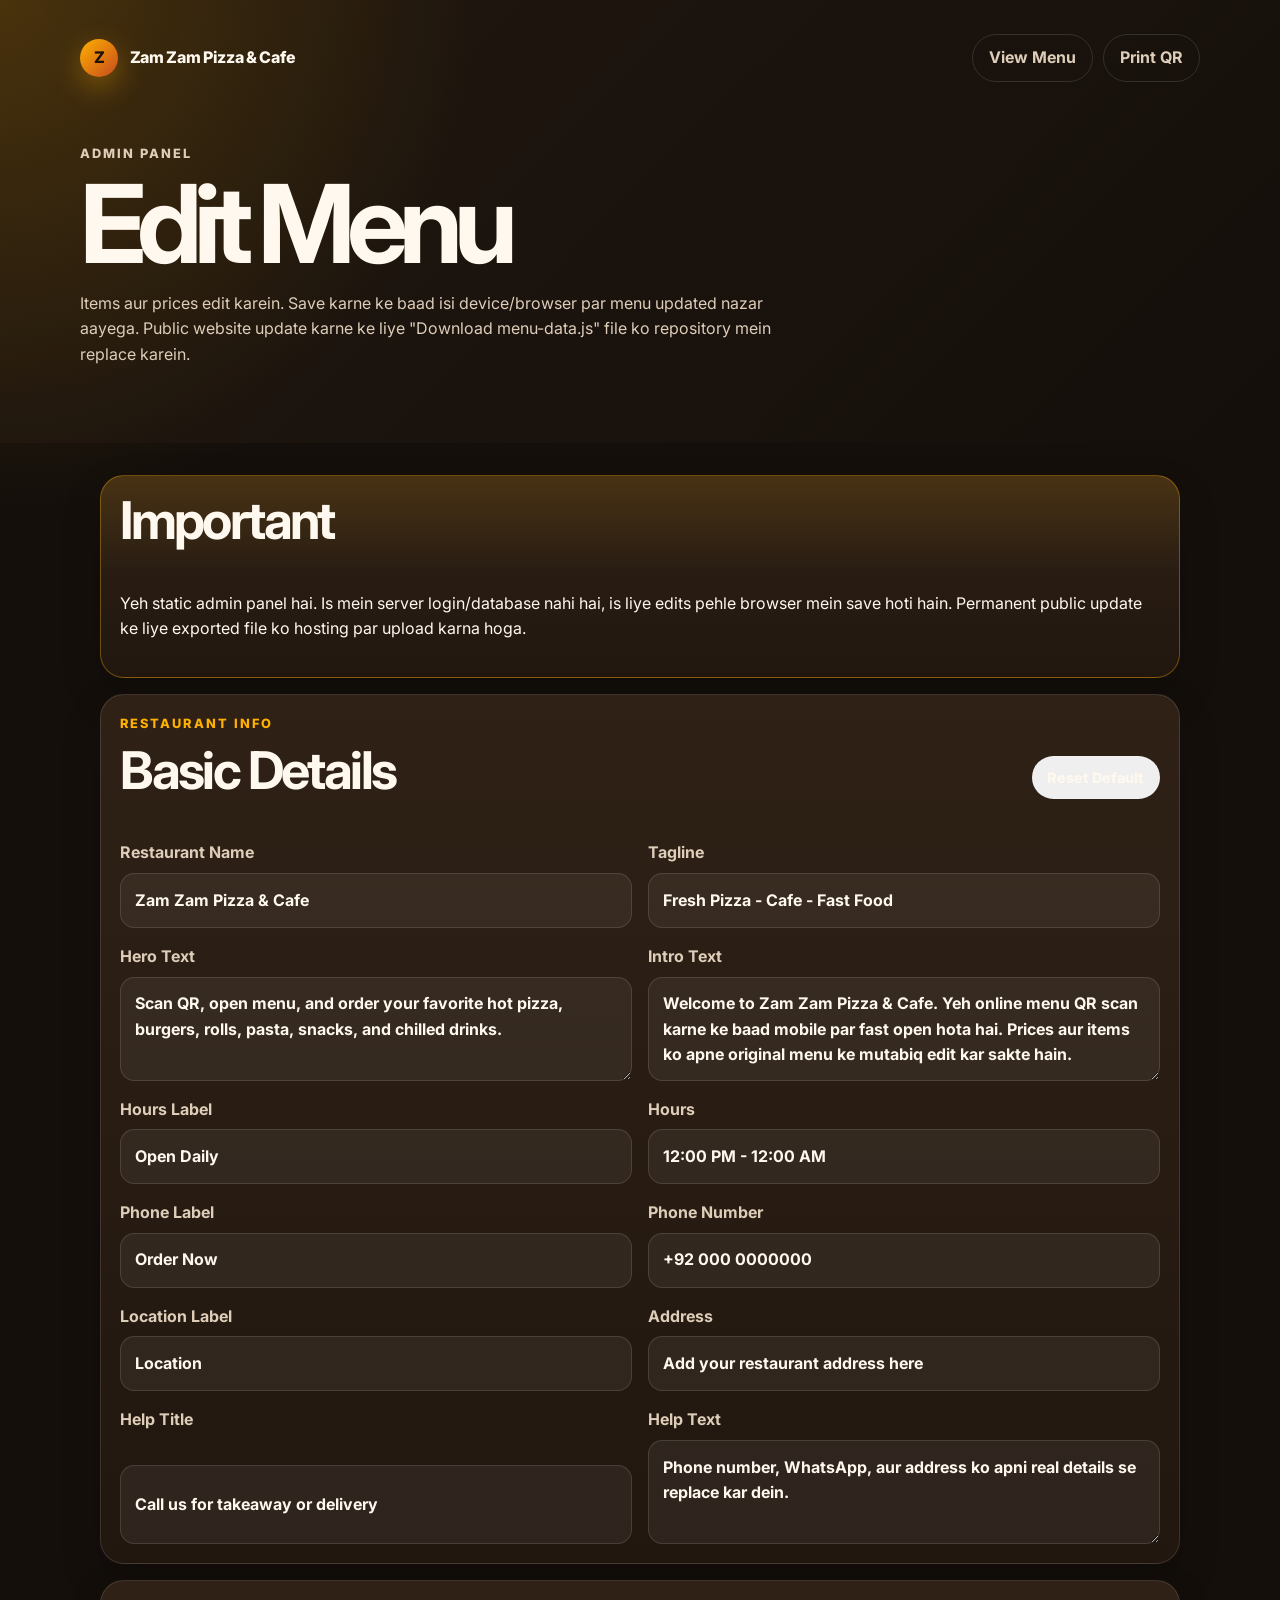
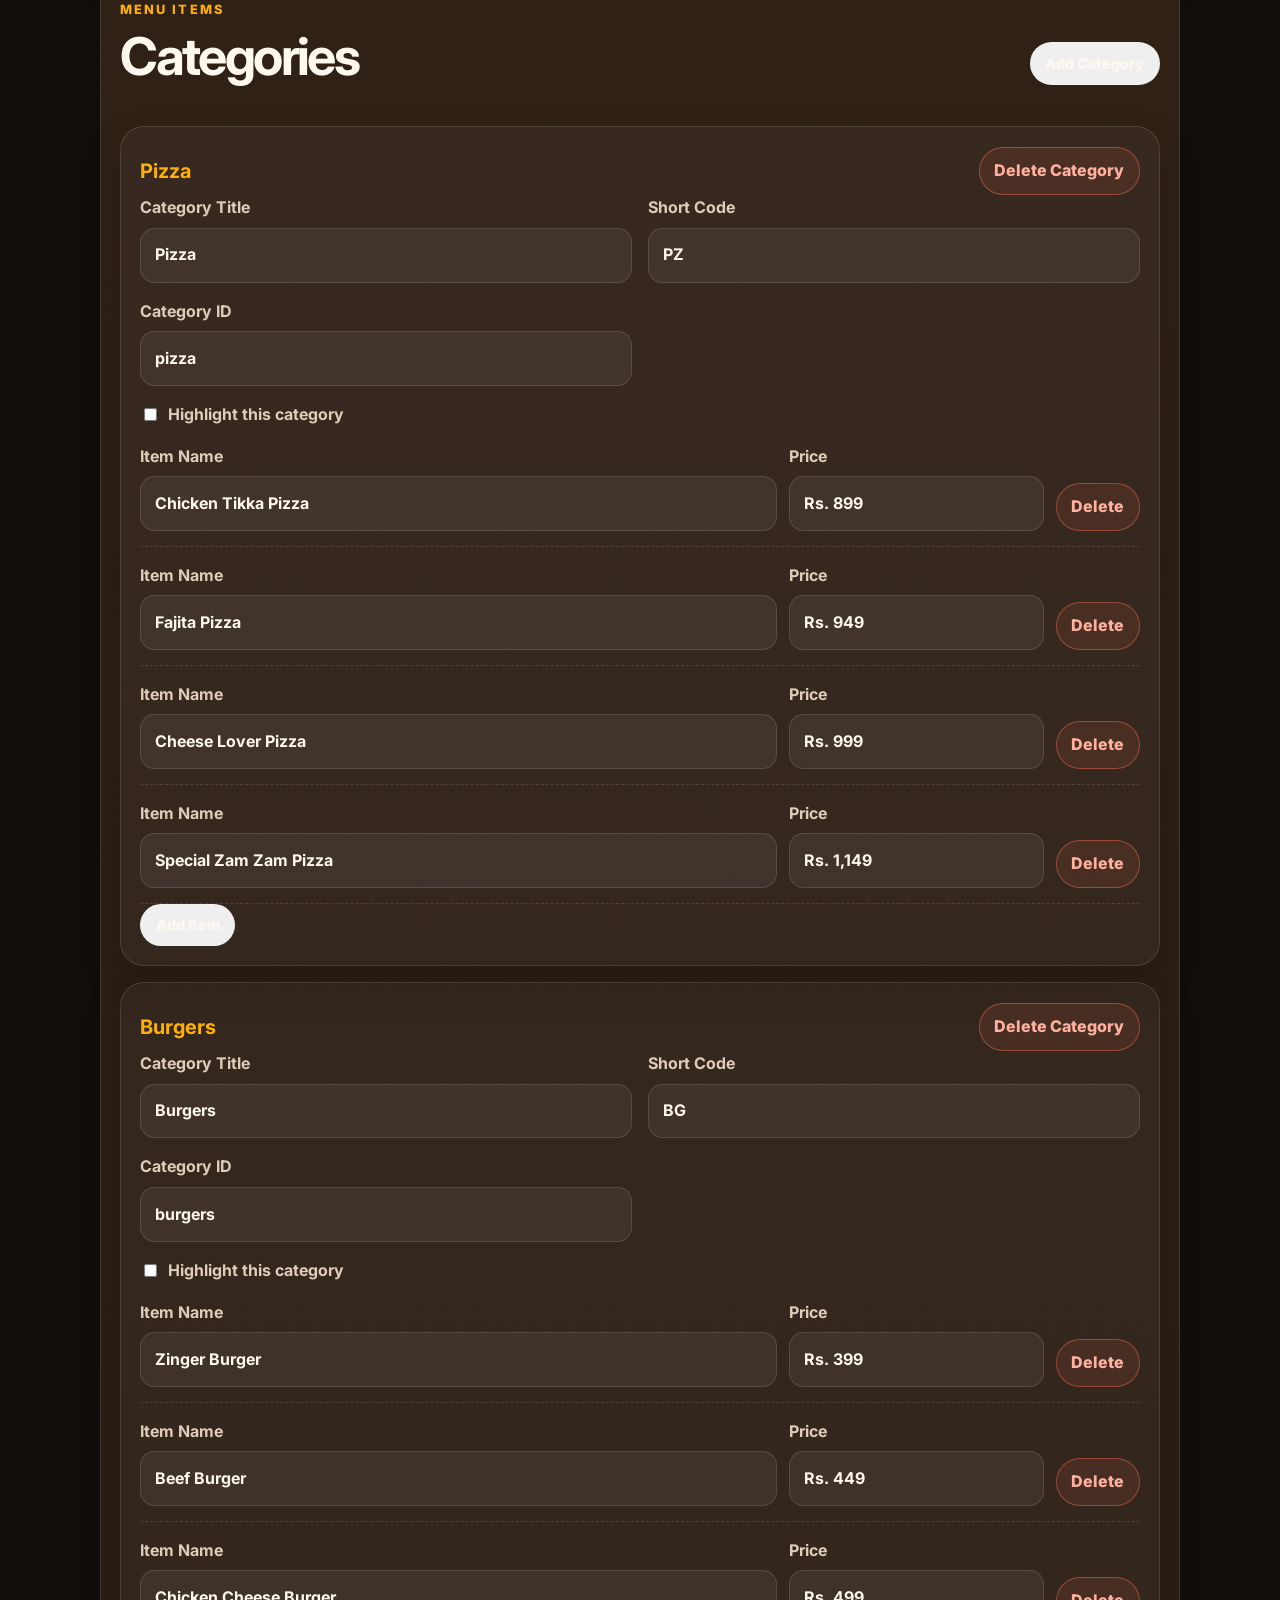
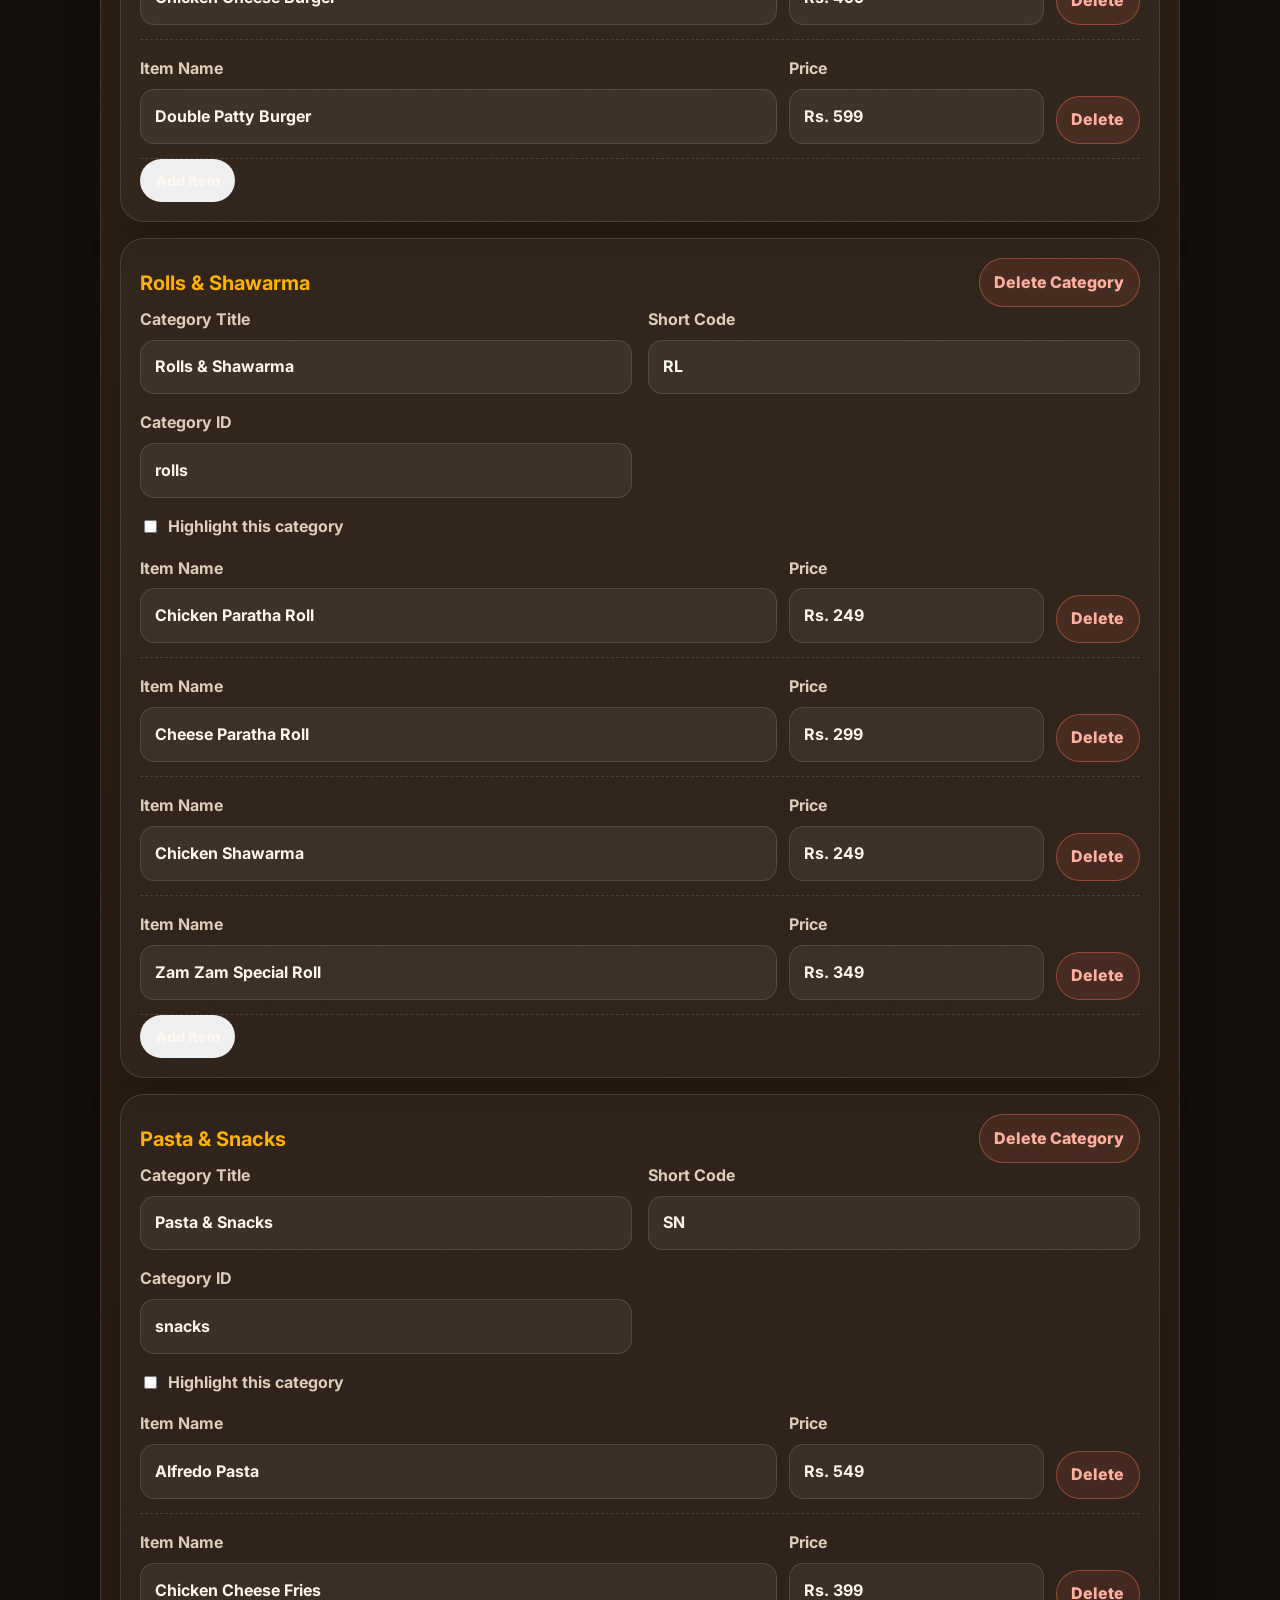
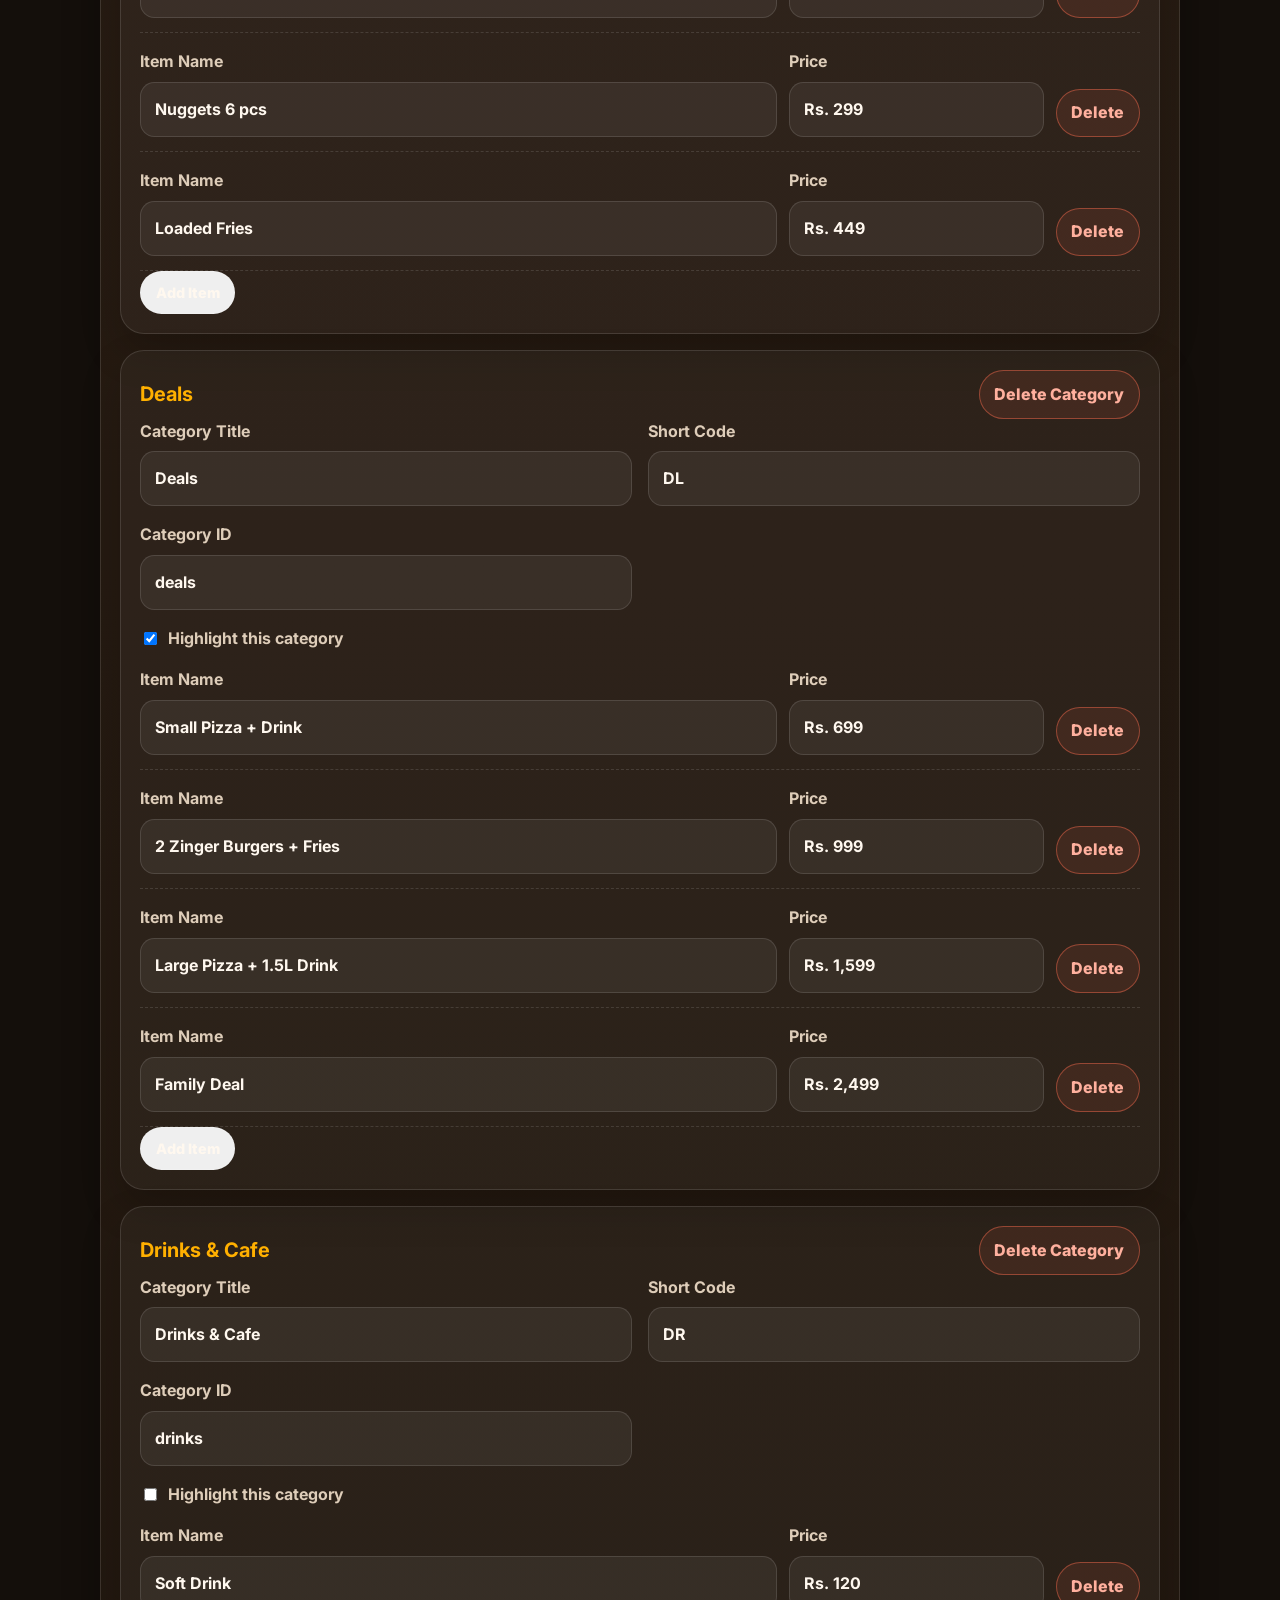
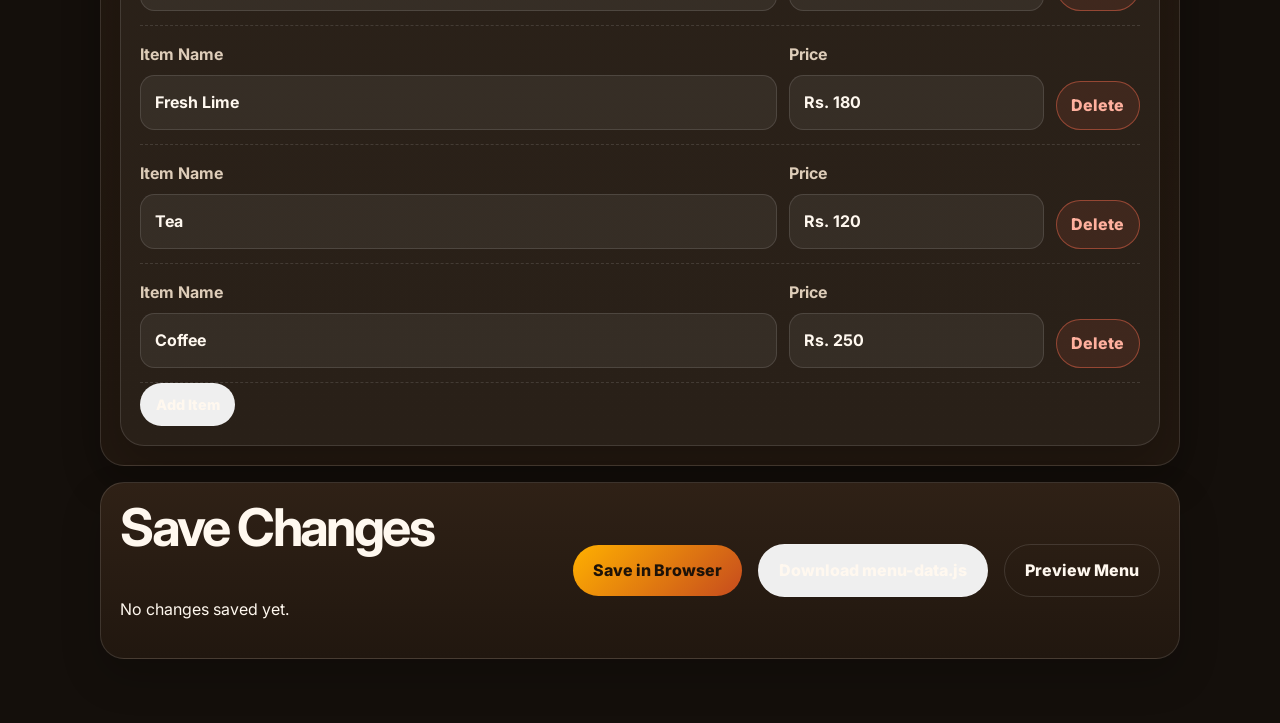
==== admin.html @ bcf74e79 "Add editable admin panel for menu Co-authored-by: softwaresolutionhyd-svg <softwaresolutionhyd-svg@u" ====
<!doctype html>
<html lang="en">
  <head>
    <meta charset="utf-8">
    <meta name="viewport" content="width=device-width, initial-scale=1">
    <meta name="description" content="Admin panel for editing Zam Zam Pizza & Cafe menu.">
    <title>Admin Panel - Zam Zam Pizza & Cafe</title>
    <link rel="preconnect" href="https://fonts.googleapis.com">
    <link rel="preconnect" href="https://fonts.gstatic.com" crossorigin>
    <link href="https://fonts.googleapis.com/css2?family=Inter:wght@400;600;700;800&display=swap" rel="stylesheet">
    <link rel="stylesheet" href="styles.css">
  </head>
  <body>
    <header class="admin-header">
      <nav class="topbar" aria-label="Admin navigation">
        <a class="brand" href="index.html">
          <span class="brand-mark">Z</span>
          <span>Zam Zam Pizza & Cafe</span>
        </a>
        <div class="nav-actions">
          <a class="qr-link" href="index.html">View Menu</a>
          <a class="qr-link" href="qr.html">Print QR</a>
        </div>
      </nav>

      <section class="admin-hero">
        <p class="eyebrow">Admin Panel</p>
        <h1>Edit Menu</h1>
        <p>
          Items aur prices edit karein. Save karne ke baad isi device/browser par
          menu updated nazar aayega. Public website update karne ke liye
          "Download menu-data.js" file ko repository mein replace karein.
        </p>
      </section>
    </header>

    <main class="admin-shell">
      <section class="admin-card warning-card">
        <h2>Important</h2>
        <p>
          Yeh static admin panel hai. Is mein server login/database nahi hai, is
          liye edits pehle browser mein save hoti hain. Permanent public update
          ke liye exported file ko hosting par upload karna hoga.
        </p>
      </section>

      <section class="admin-card">
        <div class="admin-card-heading">
          <div>
            <p class="eyebrow">Restaurant Info</p>
            <h2>Basic Details</h2>
          </div>
          <button class="button secondary compact" type="button" id="reset-default">Reset Default</button>
        </div>

        <div class="form-grid" id="restaurant-fields"></div>
      </section>

      <section class="admin-card">
        <div class="admin-card-heading">
          <div>
            <p class="eyebrow">Menu Items</p>
            <h2>Categories</h2>
          </div>
          <button class="button secondary compact" type="button" id="add-category">Add Category</button>
        </div>

        <div class="category-editor" id="category-editor"></div>
      </section>

      <section class="admin-actions admin-card">
        <div>
          <h2>Save Changes</h2>
          <p id="admin-status">No changes saved yet.</p>
        </div>
        <div class="admin-button-row">
          <button class="button primary" type="button" id="save-menu">Save in Browser</button>
          <button class="button secondary" type="button" id="download-data">Download menu-data.js</button>
          <a class="button secondary" href="index.html">Preview Menu</a>
        </div>
      </section>
    </main>

    <script src="menu-data.js"></script>
    <script src="admin.js"></script>
  </body>
</html>
---- styles.css ----
:root {
  --bg: #140f0b;
  --card: #21170f;
  --card-strong: #2f2116;
  --text: #fff8ef;
  --muted: #decdb9;
  --brand: #ffb000;
  --brand-dark: #c64b1e;
  --accent: #39b54a;
  --line: rgba(255, 255, 255, 0.12);
  --shadow: 0 24px 80px rgba(0, 0, 0, 0.35);
}

* {
  box-sizing: border-box;
}

html {
  scroll-behavior: smooth;
}

body {
  margin: 0;
  background:
    radial-gradient(circle at top left, rgba(255, 176, 0, 0.18), transparent 32rem),
    radial-gradient(circle at top right, rgba(198, 75, 30, 0.2), transparent 28rem),
    var(--bg);
  color: var(--text);
  font-family: "Inter", Arial, sans-serif;
  line-height: 1.6;
}

a {
  color: inherit;
}

.hero {
  min-height: 78vh;
  padding: 1.25rem;
  background:
    linear-gradient(135deg, rgba(20, 15, 11, 0.9), rgba(20, 15, 11, 0.62)),
    url("https://images.unsplash.com/photo-1513104890138-7c749659a591?auto=format&fit=crop&w=1600&q=80") center/cover;
}

.admin-header {
  padding: 1.25rem;
  background:
    radial-gradient(circle at top left, rgba(255, 176, 0, 0.18), transparent 30rem),
    linear-gradient(135deg, #21170f, #140f0b);
}

.topbar,
.hero-content,
.admin-hero,
main,
footer {
  width: min(1120px, 100%);
  margin: 0 auto;
}

.topbar {
  display: flex;
  align-items: center;
  justify-content: space-between;
  gap: 1rem;
  padding: 0.85rem 0;
}

.brand,
.qr-link,
.button {
  text-decoration: none;
}

.brand {
  display: inline-flex;
  align-items: center;
  gap: 0.7rem;
  font-weight: 800;
  letter-spacing: -0.02em;
}

.nav-actions {
  display: flex;
  flex-wrap: wrap;
  justify-content: flex-end;
  gap: 0.6rem;
}

.brand-mark {
  display: grid;
  width: 2.4rem;
  height: 2.4rem;
  place-items: center;
  border-radius: 50%;
  background: linear-gradient(135deg, var(--brand), var(--brand-dark));
  color: #1d1208;
  box-shadow: 0 10px 28px rgba(255, 176, 0, 0.35);
}

.qr-link {
  border: 1px solid var(--line);
  border-radius: 999px;
  padding: 0.65rem 1rem;
  color: var(--muted);
  font-weight: 700;
}

.hero-content {
  display: grid;
  align-content: center;
  min-height: 58vh;
  padding: 4rem 0 2rem;
}

.admin-hero {
  padding: 3rem 0 2.5rem;
}

.admin-hero p {
  max-width: 740px;
  color: var(--muted);
}

.eyebrow {
  margin: 0 0 0.65rem;
  color: var(--brand);
  font-size: 0.8rem;
  font-weight: 800;
  letter-spacing: 0.16em;
  text-transform: uppercase;
}

h1,
h2,
h3,
p {
  margin-top: 0;
}

h1 {
  max-width: 780px;
  margin-bottom: 1rem;
  font-size: clamp(3rem, 10vw, 6.8rem);
  line-height: 0.92;
  letter-spacing: -0.08em;
}

h2 {
  font-size: clamp(2rem, 5vw, 3.25rem);
  line-height: 1;
  letter-spacing: -0.05em;
}

h3 {
  margin-bottom: 0;
  font-size: 1.25rem;
}

.hero-text {
  max-width: 620px;
  color: var(--muted);
  font-size: clamp(1rem, 2.6vw, 1.2rem);
}

.hero-actions {
  display: flex;
  flex-wrap: wrap;
  gap: 0.85rem;
  margin-top: 1.25rem;
}

.button {
  display: inline-flex;
  align-items: center;
  justify-content: center;
  min-height: 3rem;
  border: 0;
  border-radius: 999px;
  padding: 0.8rem 1.25rem;
  font: inherit;
  font-weight: 800;
  cursor: pointer;
}

.button.compact {
  min-height: auto;
  padding: 0.55rem 0.9rem;
  font-size: 0.9rem;
}

.button.primary {
  background: linear-gradient(135deg, var(--brand), var(--brand-dark));
  color: #1d1208;
}

.button.secondary {
  border: 1px solid var(--line);
  color: var(--text);
}

main {
  padding: 2rem 1.25rem 4rem;
}

.notice {
  display: grid;
  grid-template-columns: repeat(3, 1fr);
  gap: 1rem;
  margin-top: -4.5rem;
  border: 1px solid var(--line);
  border-radius: 1.5rem;
  padding: 1rem;
  background: rgba(33, 23, 15, 0.92);
  box-shadow: var(--shadow);
  backdrop-filter: blur(14px);
}

.notice div {
  padding: 1rem;
  border-radius: 1rem;
  background: rgba(255, 255, 255, 0.04);
}

.notice strong,
.notice span,
.notice a {
  display: block;
}

.notice strong {
  color: var(--brand);
}

.notice span,
.notice a {
  color: var(--muted);
  text-decoration: none;
}

.intro {
  margin: 3rem 0;
  border-left: 4px solid var(--brand);
  padding: 0.25rem 0 0.25rem 1rem;
  color: var(--muted);
  font-size: 1.05rem;
}

.section-heading {
  margin-bottom: 1.5rem;
}

.category-grid {
  display: grid;
  grid-template-columns: repeat(2, minmax(0, 1fr));
  gap: 1rem;
}

.menu-card {
  border: 1px solid var(--line);
  border-radius: 1.5rem;
  padding: 1.15rem;
  background: linear-gradient(180deg, var(--card-strong), var(--card));
  box-shadow: 0 18px 40px rgba(0, 0, 0, 0.2);
}

.menu-card.highlight {
  border-color: rgba(255, 176, 0, 0.45);
  background:
    linear-gradient(180deg, rgba(255, 176, 0, 0.13), transparent 40%),
    linear-gradient(180deg, var(--card-strong), var(--card));
}

.card-heading {
  display: flex;
  align-items: center;
  gap: 0.75rem;
  margin-bottom: 1rem;
}

.icon {
  display: grid;
  width: 2.7rem;
  height: 2.7rem;
  place-items: center;
  border-radius: 0.9rem;
  background: rgba(255, 176, 0, 0.12);
  font-size: 1.35rem;
}

.menu-list {
  display: grid;
  gap: 0.85rem;
  margin: 0;
  padding: 0;
  list-style: none;
}

.menu-list li {
  display: flex;
  align-items: baseline;
  justify-content: space-between;
  gap: 1rem;
  border-bottom: 1px dashed var(--line);
  padding-bottom: 0.75rem;
}

.menu-list li:last-child {
  border-bottom: 0;
  padding-bottom: 0;
}

.menu-list span {
  color: var(--muted);
}

.menu-list strong {
  color: var(--brand);
  white-space: nowrap;
}

.cta {
  display: flex;
  align-items: center;
  justify-content: space-between;
  gap: 1rem;
  margin-top: 3rem;
  border-radius: 1.5rem;
  padding: 1.5rem;
  background: linear-gradient(135deg, rgba(57, 181, 74, 0.22), rgba(255, 176, 0, 0.18));
}

.cta p:last-child {
  margin-bottom: 0;
  color: var(--muted);
}

.admin-shell {
  display: grid;
  gap: 1rem;
}

.admin-card,
.admin-category {
  border: 1px solid var(--line);
  border-radius: 1.5rem;
  padding: 1.2rem;
  background: linear-gradient(180deg, var(--card-strong), var(--card));
  box-shadow: 0 18px 40px rgba(0, 0, 0, 0.18);
}

.warning-card {
  border-color: rgba(255, 176, 0, 0.35);
  background:
    linear-gradient(180deg, rgba(255, 176, 0, 0.12), transparent 48%),
    linear-gradient(180deg, var(--card-strong), var(--card));
}

.admin-card-heading,
.admin-category-top,
.admin-actions,
.admin-button-row {
  display: flex;
  align-items: center;
  justify-content: space-between;
  gap: 1rem;
}

.form-grid {
  display: grid;
  grid-template-columns: repeat(2, minmax(0, 1fr));
  gap: 1rem;
}

.field,
.check-field {
  display: grid;
  gap: 0.45rem;
  color: var(--muted);
  font-weight: 700;
}

.field input,
.field textarea {
  width: 100%;
  border: 1px solid var(--line);
  border-radius: 0.9rem;
  padding: 0.85rem;
  background: rgba(255, 255, 255, 0.06);
  color: var(--text);
  font: inherit;
}

.field textarea {
  min-height: 6.5rem;
  resize: vertical;
}

.check-field {
  display: inline-flex;
  align-items: center;
  margin: 1rem 0;
}

.category-editor,
.item-editor {
  display: grid;
  gap: 1rem;
}

.admin-category {
  background: rgba(255, 255, 255, 0.04);
}

.admin-category h3 {
  color: var(--brand);
}

.item-row {
  display: grid;
  grid-template-columns: minmax(0, 1fr) minmax(10rem, 0.4fr) auto;
  align-items: end;
  gap: 0.75rem;
  border-bottom: 1px dashed var(--line);
  padding-bottom: 0.9rem;
}

.small-danger {
  border: 1px solid rgba(255, 110, 80, 0.45);
  border-radius: 999px;
  padding: 0.65rem 0.9rem;
  background: rgba(255, 110, 80, 0.1);
  color: #ffb09e;
  cursor: pointer;
  font: inherit;
  font-weight: 800;
}

footer {
  padding: 1.5rem 1.25rem 2rem;
  color: var(--muted);
  text-align: center;
}

.qr-page {
  display: grid;
  min-height: 100vh;
  place-items: center;
  padding: 1rem;
}

.qr-card {
  width: min(540px, 100%);
  border: 1px solid var(--line);
  border-radius: 1.5rem;
  padding: 1.4rem;
  background: linear-gradient(180deg, var(--card-strong), var(--card));
  box-shadow: var(--shadow);
  text-align: center;
}

.qr-box {
  display: grid;
  width: min(320px, 100%);
  min-height: 320px;
  margin: 1.5rem auto;
  place-items: center;
  border-radius: 1.2rem;
  background: #fff;
  padding: 1rem;
}

.qr-box img {
  width: 100%;
  height: auto;
}

.qr-url {
  overflow-wrap: anywhere;
  border-radius: 0.9rem;
  padding: 0.85rem;
  background: rgba(255, 255, 255, 0.05);
  color: var(--muted);
  font-size: 0.95rem;
}

.qr-actions {
  display: flex;
  flex-wrap: wrap;
  justify-content: center;
  gap: 0.75rem;
  margin-top: 1.2rem;
}

@media (max-width: 760px) {
  .notice,
  .category-grid {
    grid-template-columns: 1fr;
  }

  .notice {
    margin-top: -3rem;
  }

  .cta {
    align-items: stretch;
    flex-direction: column;
  }

  .admin-card-heading,
  .admin-category-top,
  .admin-actions,
  .admin-button-row {
    align-items: stretch;
    flex-direction: column;
  }

  .form-grid,
  .item-row {
    grid-template-columns: 1fr;
  }

  .button {
    width: 100%;
  }
}

@media print {
  body {
    background: #fff;
    color: #111;
  }

  .qr-card {
    border: 0;
    box-shadow: none;
  }

  .qr-actions,
  .qr-card .eyebrow {
    display: none;
  }
}
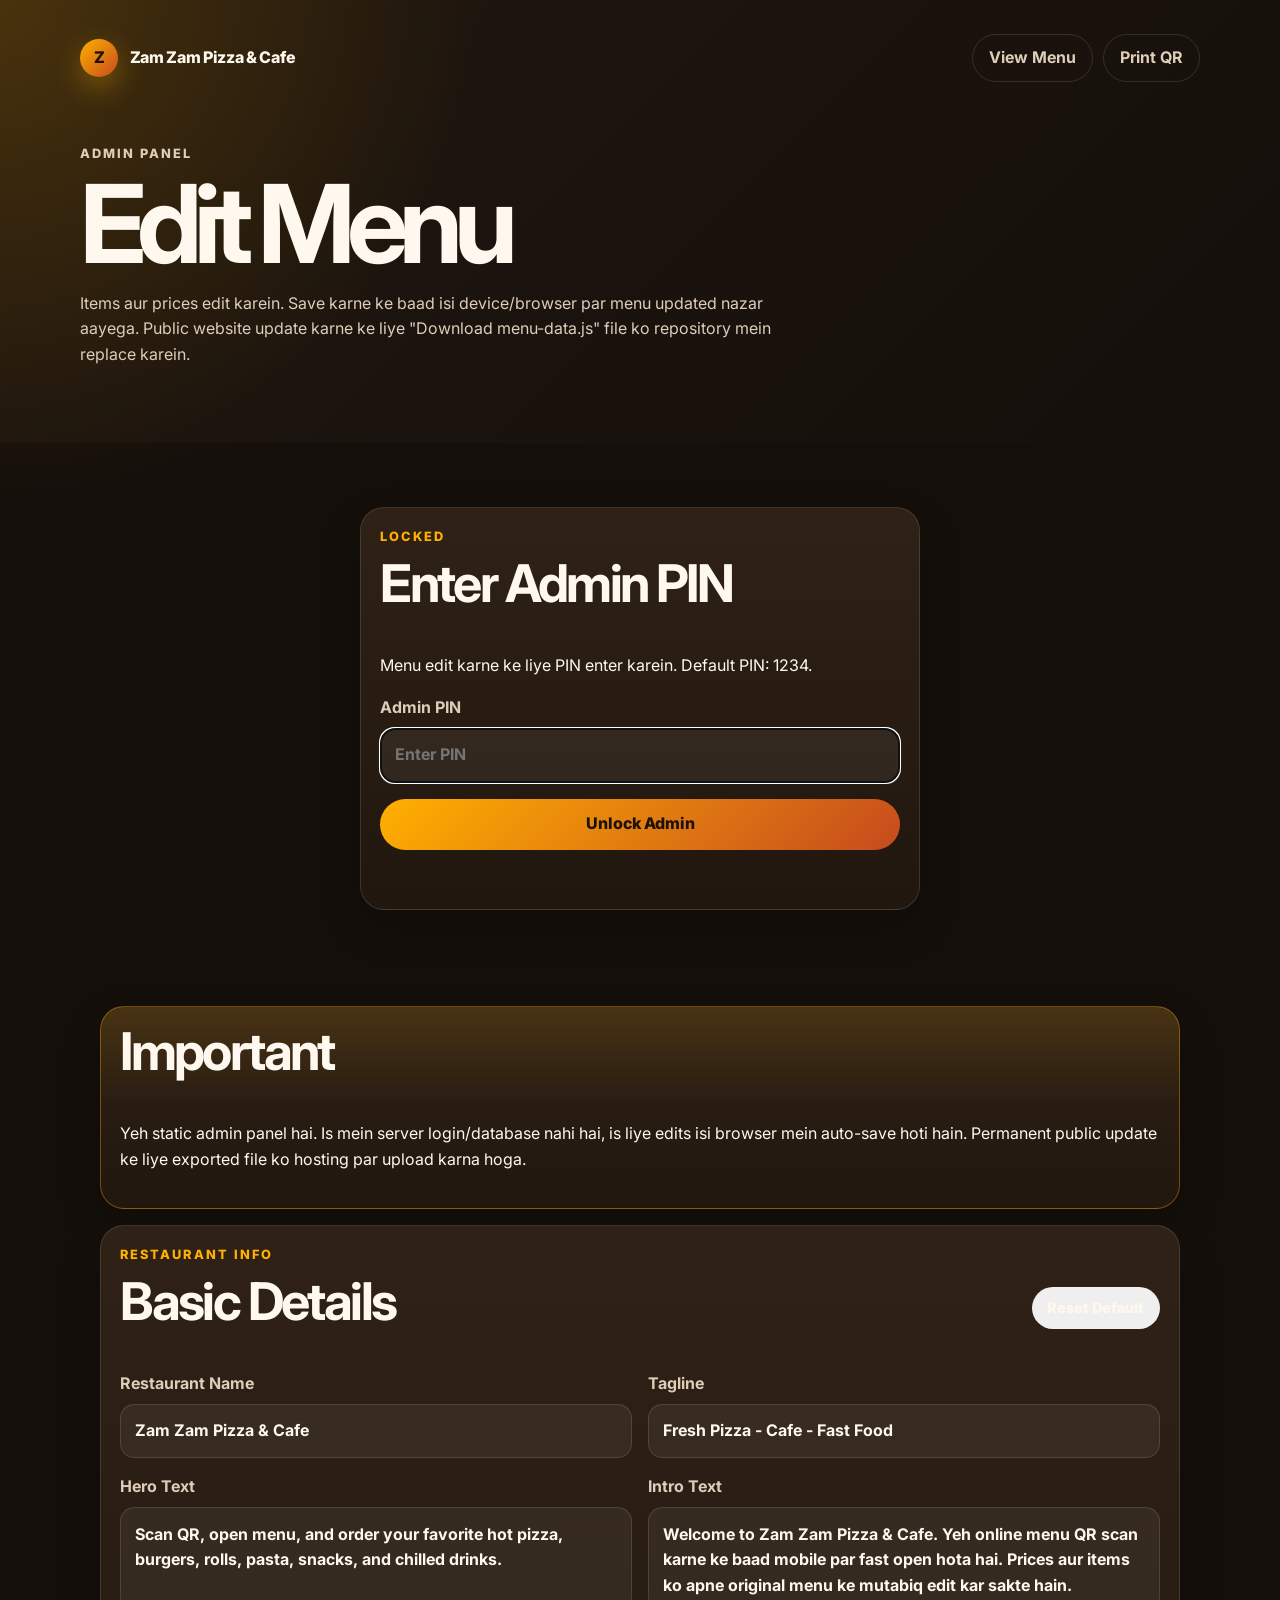
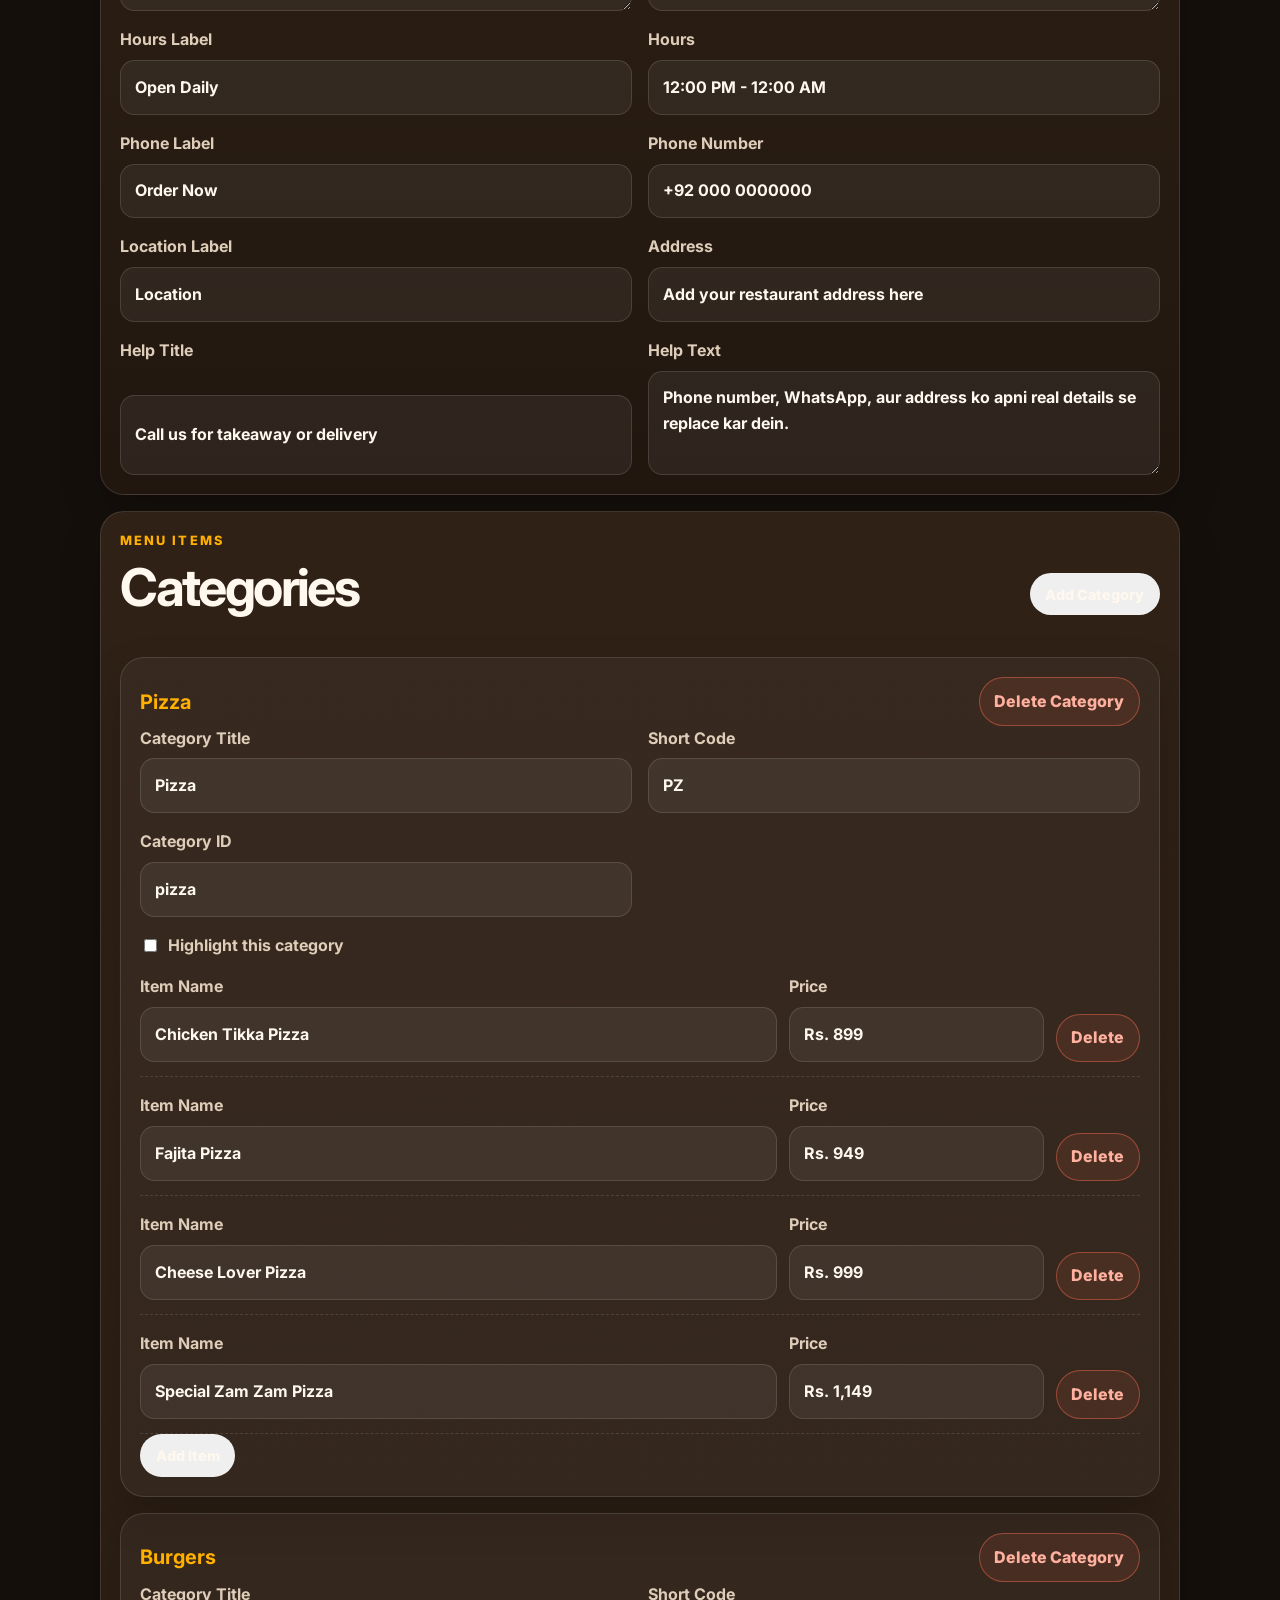
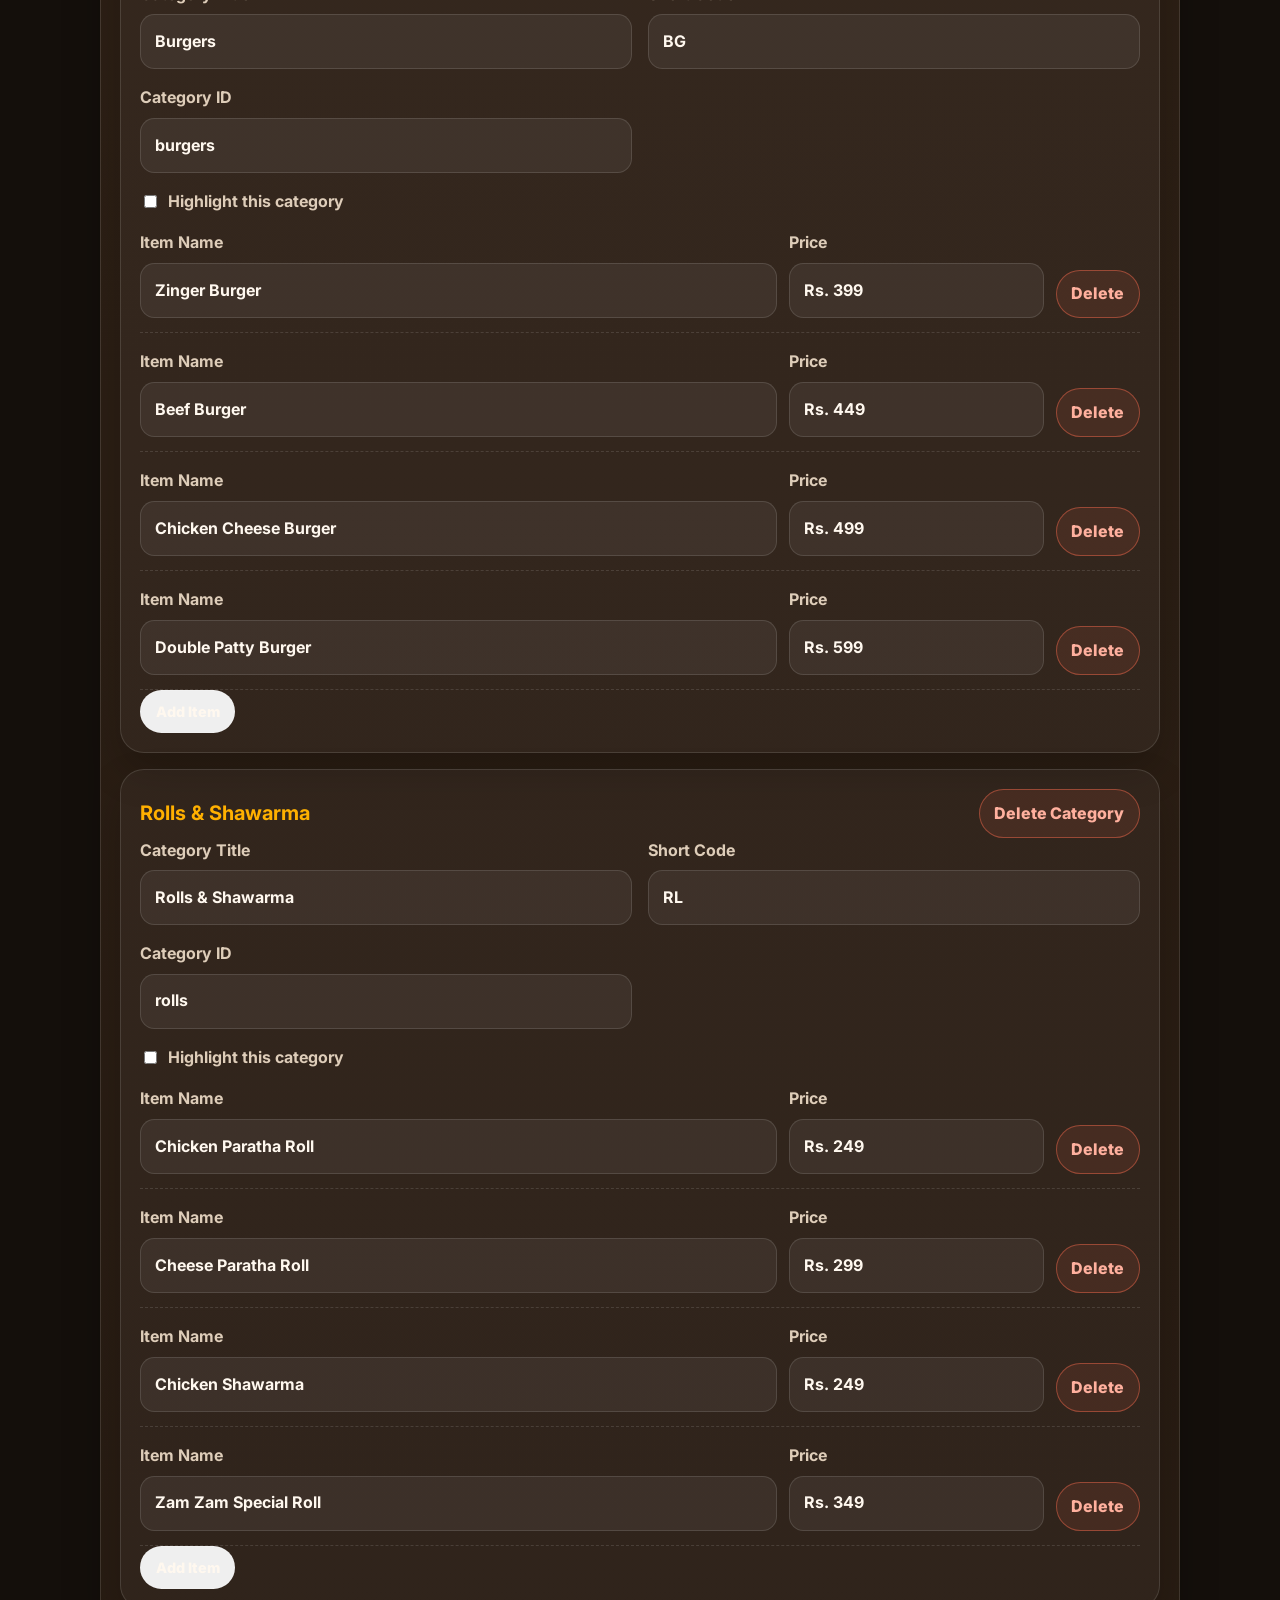
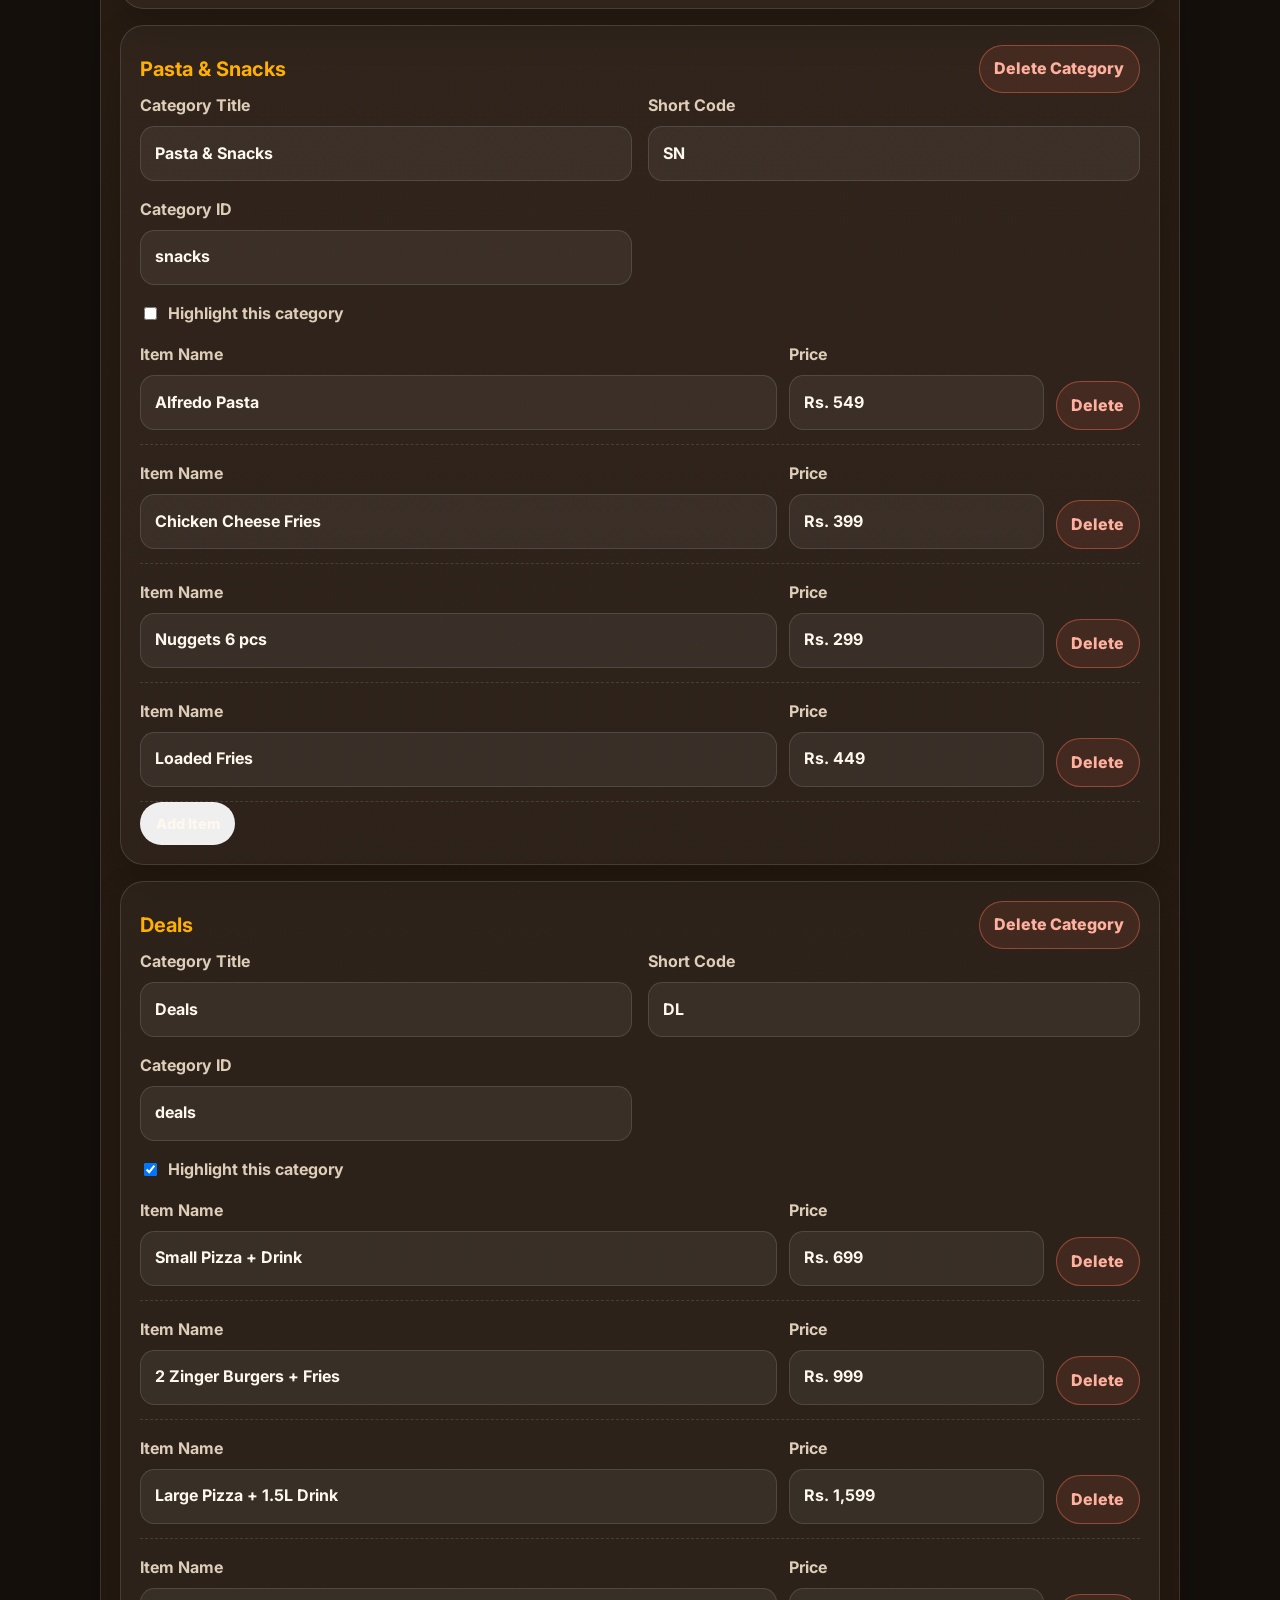
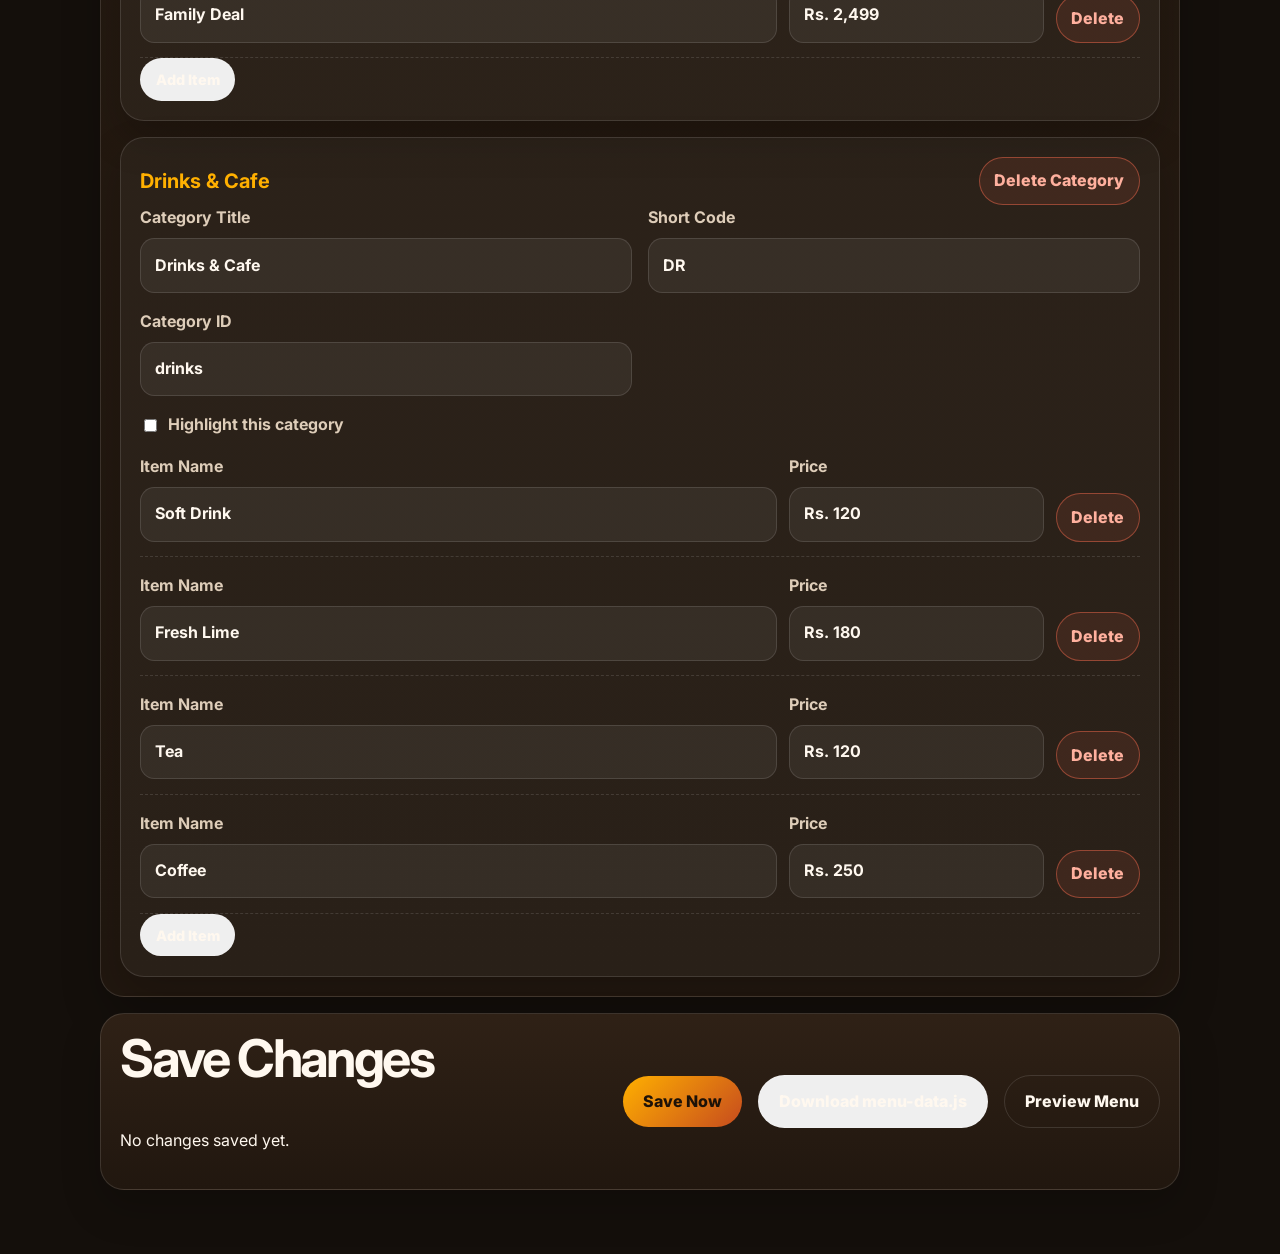
==== commit bc964859: "Add PIN lock and auto-save to admin Co-authored-by: softwaresolutionhyd-svg <softwaresolutionhyd-svg" ====
--- a/admin.html
+++ b/admin.html
@@ -34,12 +34,28 @@
       </section>
     </header>
 
-    <main class="admin-shell">
+    <main class="admin-lock" id="admin-lock">
+      <section class="admin-card lock-card">
+        <p class="eyebrow">Locked</p>
+        <h2>Enter Admin PIN</h2>
+        <p>Menu edit karne ke liye PIN enter karein. Default PIN: 1234.</p>
+        <form class="pin-form" id="pin-form">
+          <label class="field">
+            <span>Admin PIN</span>
+            <input id="pin-input" type="password" inputmode="numeric" autocomplete="current-password" placeholder="Enter PIN">
+          </label>
+          <button class="button primary" type="submit">Unlock Admin</button>
+        </form>
+        <p class="pin-error" id="pin-error" role="alert"></p>
+      </section>
+    </main>
+
+    <main class="admin-shell" id="admin-shell" hidden>
       <section class="admin-card warning-card">
         <h2>Important</h2>
         <p>
           Yeh static admin panel hai. Is mein server login/database nahi hai, is
-          liye edits pehle browser mein save hoti hain. Permanent public update
+          liye edits isi browser mein auto-save hoti hain. Permanent public update
           ke liye exported file ko hosting par upload karna hoga.
         </p>
       </section>
@@ -74,7 +90,7 @@
           <p id="admin-status">No changes saved yet.</p>
         </div>
         <div class="admin-button-row">
-          <button class="button primary" type="button" id="save-menu">Save in Browser</button>
+          <button class="button primary" type="button" id="save-menu">Save Now</button>
           <button class="button secondary" type="button" id="download-data">Download menu-data.js</button>
           <a class="button secondary" href="index.html">Preview Menu</a>
         </div>
--- a/styles.css
+++ b/styles.css
@@ -335,9 +335,28 @@
   color: var(--muted);
 }
 
+.admin-lock,
 .admin-shell {
   display: grid;
   gap: 1rem;
+}
+
+.lock-card {
+  width: min(560px, 100%);
+  margin: 2rem auto 0;
+}
+
+.pin-form {
+  display: grid;
+  gap: 1rem;
+  margin-top: 1rem;
+}
+
+.pin-error {
+  min-height: 1.6rem;
+  margin: 0.9rem 0 0;
+  color: #ffb09e;
+  font-weight: 800;
 }
 
 .admin-card,
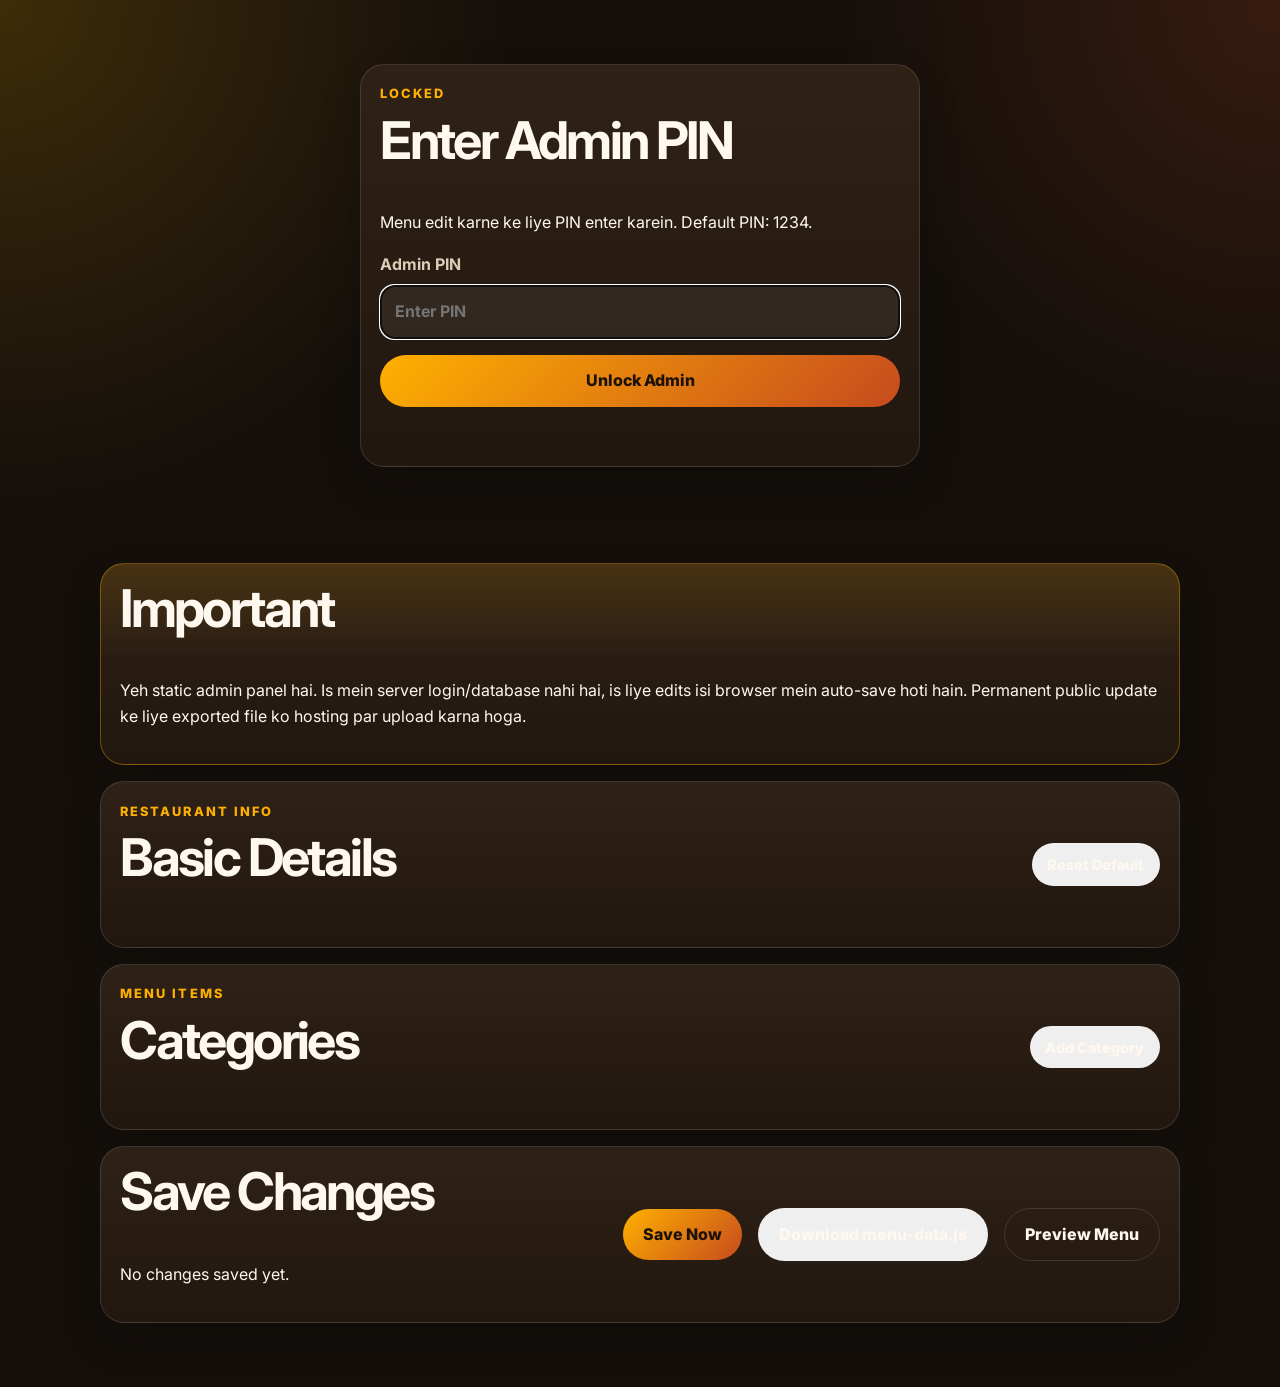
==== commit 99cb9de5: "Require PIN before showing admin editor Co-authored-by: softwaresolutionhyd-svg <softwaresolutionhyd" ====
--- a/admin.html
+++ b/admin.html
@@ -11,7 +11,7 @@
     <link rel="stylesheet" href="styles.css">
   </head>
   <body>
-    <header class="admin-header">
+    <header class="admin-header" id="admin-header" hidden>
       <nav class="topbar" aria-label="Admin navigation">
         <a class="brand" href="index.html">
           <span class="brand-mark">Z</span>
--- a/styles.css
+++ b/styles.css
@@ -455,6 +455,40 @@
   font-weight: 800;
 }
 
+.whatsapp-float {
+  position: fixed;
+  right: 1.1rem;
+  bottom: 1.1rem;
+  z-index: 30;
+  display: inline-flex;
+  align-items: center;
+  gap: 0.65rem;
+  border-radius: 999px;
+  padding: 0.75rem 1rem 0.75rem 0.75rem;
+  background: #25d366;
+  color: #072d17;
+  font-weight: 900;
+  text-decoration: none;
+  box-shadow: 0 18px 40px rgba(37, 211, 102, 0.35);
+}
+
+.whatsapp-dot {
+  display: grid;
+  width: 2.2rem;
+  height: 2.2rem;
+  place-items: center;
+  border-radius: 50%;
+  background: #fff;
+  color: #128c7e;
+  font-size: 0.78rem;
+  font-weight: 900;
+}
+
+.whatsapp-float:hover,
+.whatsapp-float:focus-visible {
+  transform: translateY(-2px);
+}
+
 footer {
   padding: 1.5rem 1.25rem 2rem;
   color: var(--muted);
@@ -539,6 +573,12 @@
     grid-template-columns: 1fr;
   }
 
+  .whatsapp-float {
+    right: 0.85rem;
+    bottom: 0.85rem;
+    padding-right: 0.9rem;
+  }
+
   .button {
     width: 100%;
   }
